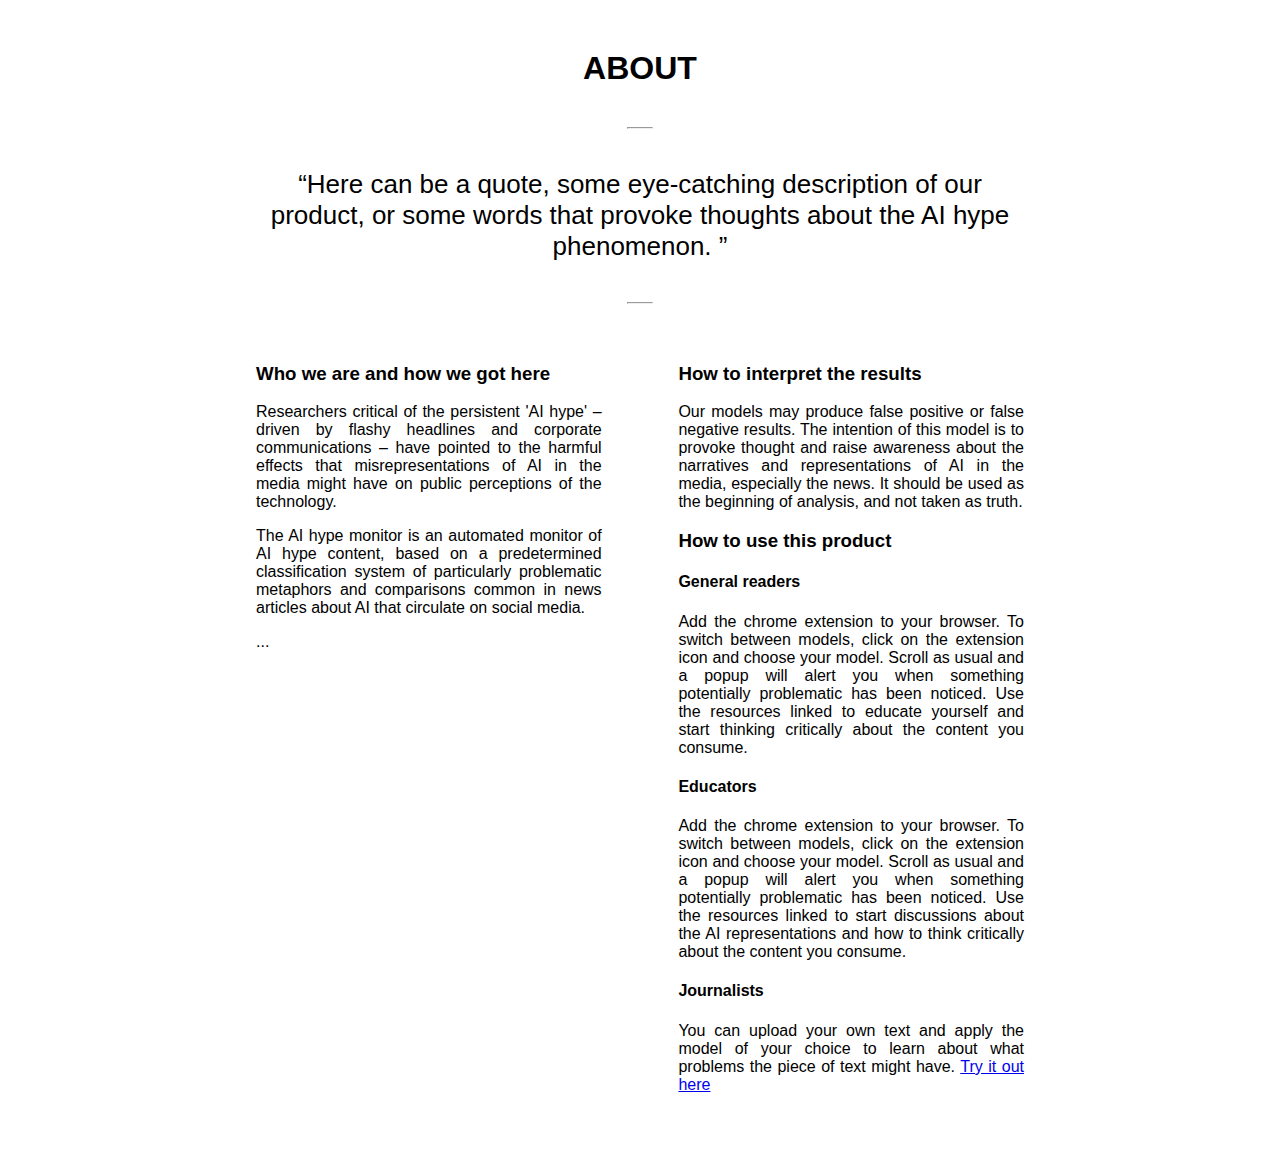
==== html/about.html @ ff91953e "built up dictionary, edited about page" ====
<!DOCTYPE html>
<html lang="en">
<head>
    <meta charset="UTF-8">
    <title>About us</title>
    <link rel="stylesheet" type="text/css" href="./css/main.css">
</head>

<body style="width: 60%; margin: auto; margin-top: 50px; margin-bottom: 50px;">
<h1>ABOUT</h1>

<hr style="width: 3%; margin-top: 40px; margin-bottom: 40px">

<div style="text-align: center; font-size: 26px">
    &ldquo;Here can be a quote, some eye-catching description of our product, or some words that provoke thoughts about
    the AI hype phenomenon. &rdquo;
</div>

<hr style="width: 3%; margin-top: 40px; margin-bottom: 40px">

<div class="row">
    <div class="col-left">
        <h3>Who we are and how we got here</h3>
        <p>Researchers critical of the persistent 'AI hype' – driven by flashy headlines and corporate communications –
            have pointed to the harmful effects that misrepresentations of AI in the media might have on public
            perceptions of the technology.</p>
        <p>The AI hype monitor is an automated monitor of AI hype content, based on a predetermined classification system of
            particularly problematic metaphors and comparisons common in news articles about AI that circulate on social
            media.</p>
        <p>...</p>
    </div>

    <div class="col-right">
        <h3>How to interpret the results</h3>
        <p>Our models may produce false positive or false negative results. The intention of this model is to provoke thought and raise awareness about 
        the narratives and representations of AI in the media, especially the news. It should be used as the beginning of analysis, and not taken as truth.</p>

        <h3>How to use this product</h3>
        <h4>General readers</h4>
        <p>Add the chrome extension to your browser. To switch between models, click on the extension icon and choose your model. 
            Scroll as usual and a popup will alert you when something potentially problematic has been noticed. Use the resources linked to educate yourself and 
            start thinking critically about the content you consume.</p>

        <h4>Educators</h4>
        <p>Add the chrome extension to your browser. To switch between models, click on the extension icon and choose your model. 
            Scroll as usual and a popup will alert you when something potentially problematic has been noticed. Use the resources linked to start discussions about 
            the AI representations and how to think critically about the content you consume.</p>

        <h4>Journalists</h4>
        <p>You can upload your own text and apply the model of your choice to learn about what problems the piece of
            text might have.
            <a href="url">Try it out here</a></p>
    </div>
</div>
</body>
</html>
---- html/css/main.css ----
/* card.html */
.card {
    box-shadow: 3px 3px 10px #888;
    width: 35%;
    margin-left: auto;
    margin-right: 0;
    font-family: Arial, Helvetica, sans-serif;
    z-index: 2000000;
    position: absolute;
    left: 1000px;
    top: 100px;
    background-color: white;
}
.collapsible {
    cursor: pointer;
    border: none;
    text-align: left;
    outline: none;
    font-size: 18px;
    font-family: inherit;
    margin-top: 30px;
    margin-bottom: 20px;
    margin-left: 25px;
}
.collapsible-content {
    display: none;  /* card content collapsed by default */
    overflow: hidden;
    margin-left: 32px;
}


/* popup.html */
body {
    font-family: Arial, Helvetica, sans-serif;
}
input[type=radio] {
    border: 0;
    width: 100%;
    height: 2em;
}
.header {
    padding: 1px;
    text-align: center;
    color: white;
    width: 300px;
    background: cornflowerblue;
}
.model-options {
    display: flex;
    margin-left: 15px;
    margin-bottom: 15px;
}
.fixed {
    width: 70%;
}
.flex-item {
    flex-grow: 1;
    position: relative;
}
.center {
    position: absolute;
    left: 50%;
    top: 40%;
}


/* about.html */
h1 {
    text-align: center;
}
p {
    text-align: justify;
}
.col-left {
    float: left;
    width: 45%;
    margin: auto;
}
.col-right {
    float: right;
    width: 45%;
    margin: auto;
}
/* clear floats after the columns */
.row:after {
    content: "";
    display: table;
    clear: both;
}
/* responsive columns */
@media screen and (max-width: 600px) {
    .col-left {
        width: 100%;
    }
    .col-right {
        width: 100%;
    }
}
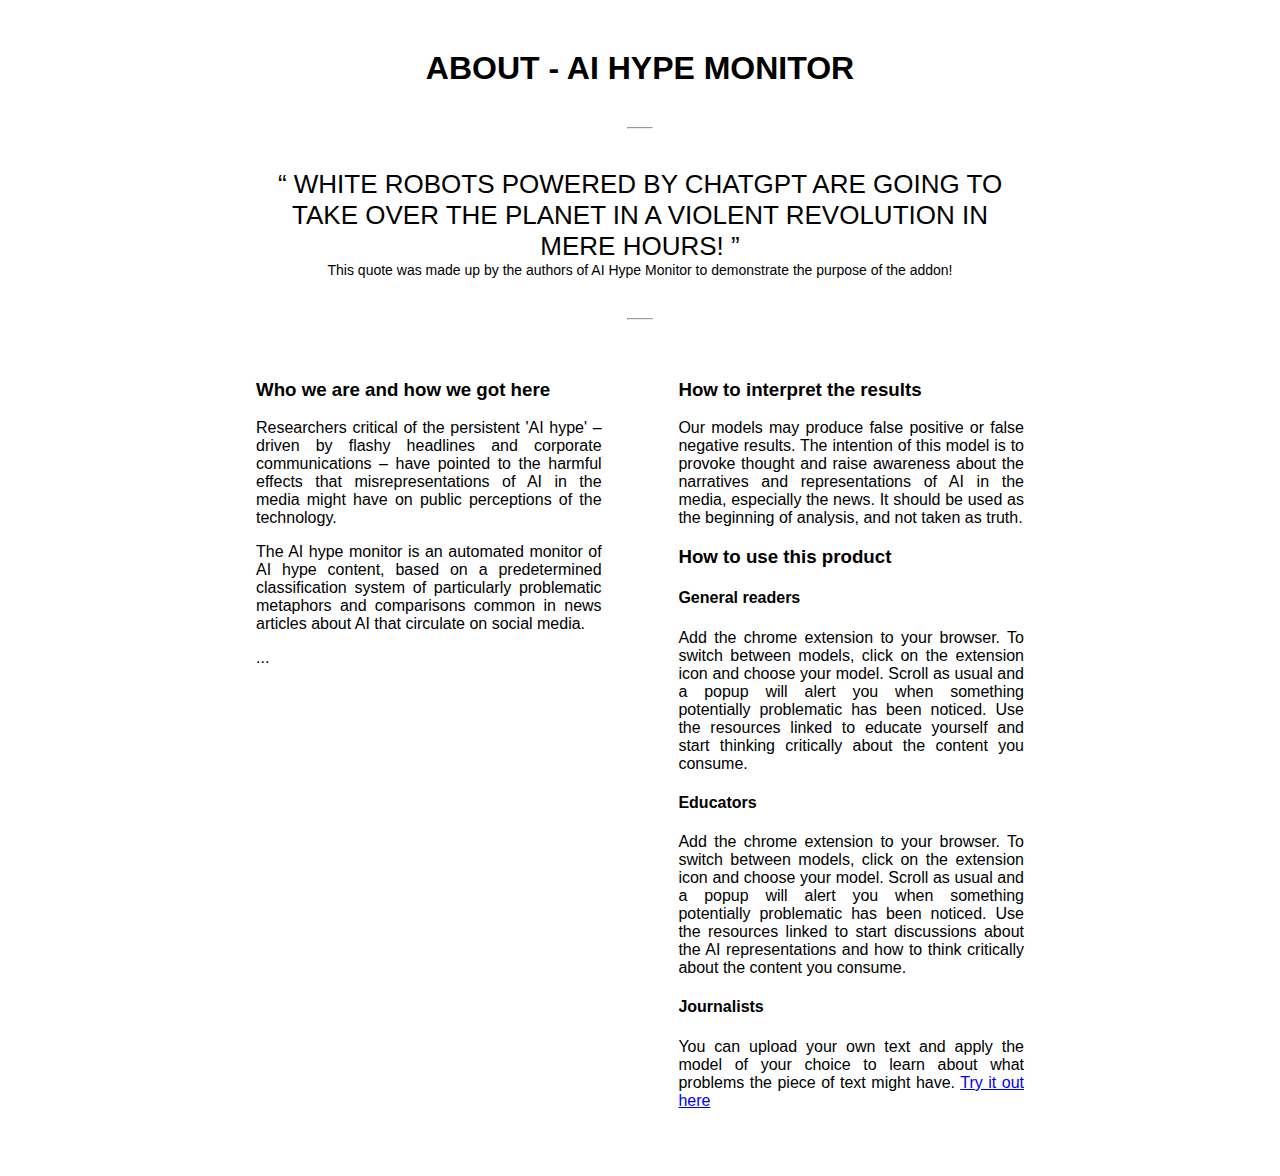
==== commit b2d1c767: "Made message stay in the top-right corner even when scrolling Added div tags to the scraping. About " ====
--- a/html/about.html
+++ b/html/about.html
@@ -3,17 +3,19 @@
 <head>
     <meta charset="UTF-8">
     <title>About us</title>
-    <link rel="stylesheet" type="text/css" href="./css/main.css">
+    <link rel="stylesheet" type="text/css" href="css/style-alpha.css">
 </head>
 
 <body style="width: 60%; margin: auto; margin-top: 50px; margin-bottom: 50px;">
-<h1>ABOUT</h1>
+<h1>ABOUT - AI HYPE MONITOR</h1>
 
 <hr style="width: 3%; margin-top: 40px; margin-bottom: 40px">
 
 <div style="text-align: center; font-size: 26px">
-    &ldquo;Here can be a quote, some eye-catching description of our product, or some words that provoke thoughts about
-    the AI hype phenomenon. &rdquo;
+    &ldquo; WHITE ROBOTS POWERED BY CHATGPT ARE GOING TO TAKE OVER THE PLANET IN A VIOLENT REVOLUTION IN MERE HOURS! &rdquo;
+</div>
+<div style="text-align: center; font-size: 14px">
+    This quote was made up by the authors of AI Hype Monitor to demonstrate the purpose of the addon!
 </div>
 
 <hr style="width: 3%; margin-top: 40px; margin-bottom: 40px">
@@ -49,8 +51,9 @@
         <h4>Journalists</h4>
         <p>You can upload your own text and apply the model of your choice to learn about what problems the piece of
             text might have.
-            <a href="url">Try it out here</a></p>
+            <a href="/html/test.html">Try it out here</a></p>
     </div>
 </div>
 </body>
+<script src="/html/js/card.js"></script>
 </html>--- a/html/css/style-alpha.css
+++ b/html/css/style-alpha.css
@@ -0,0 +1,107 @@
+/* card.html */
+.card {
+    box-shadow: 3px 3px 10px #888;
+    width: 35%;
+    padding-right: 30px;
+    font-family: Arial, Helvetica, sans-serif;
+    z-index: 2000000;
+    position: fixed;
+    left: 1000px;
+    top: 100px;
+    background-color: white;
+}
+#collapsible {
+    cursor: pointer;
+    border: none;
+    text-align: left;
+    outline: none;
+    font-size: 18px;
+    font-family: inherit;
+    margin-top: 30px;
+    margin-bottom: 20px;
+    margin-left: 25px;
+    color: black;
+    background-color: white;
+}
+.active, #collapsible:hover {
+    color: black;
+    background-color: white;
+    text-align: left;
+}
+#collapsible-content {
+    display: none;  /* card content collapsed by default */
+    overflow: hidden;
+    margin-left: 32px;
+    color: black;
+    background-color: white;
+    text-align: left;
+}
+
+
+/* popup.html */
+body {
+    font-family: Arial, Helvetica, sans-serif;
+}
+input[type=radio] {
+    border: 0;
+    width: 100%;
+    height: 2em;
+}
+.header {
+    padding: 1px;
+    text-align: center;
+    color: white;
+    width: 300px;
+    background: cornflowerblue;
+}
+.model-options {
+    display: flex;
+    margin-left: 15px;
+    margin-bottom: 15px;
+}
+.fixed {
+    width: 70%;
+}
+.flex-item {
+    flex-grow: 1;
+    position: relative;
+}
+.center {
+    position: absolute;
+    left: 50%;
+    top: 40%;
+}
+
+
+/* about.html */
+h1 {
+    text-align: center;
+}
+p {
+    text-align: justify;
+}
+.col-left {
+    float: left;
+    width: 45%;
+    margin: auto;
+}
+.col-right {
+    float: right;
+    width: 45%;
+    margin: auto;
+}
+/* clear floats after the columns */
+.row:after {
+    content: "";
+    display: table;
+    clear: both;
+}
+/* responsive columns */
+@media screen and (max-width: 600px) {
+    .col-left {
+        width: 100%;
+    }
+    .col-right {
+        width: 100%;
+    }
+}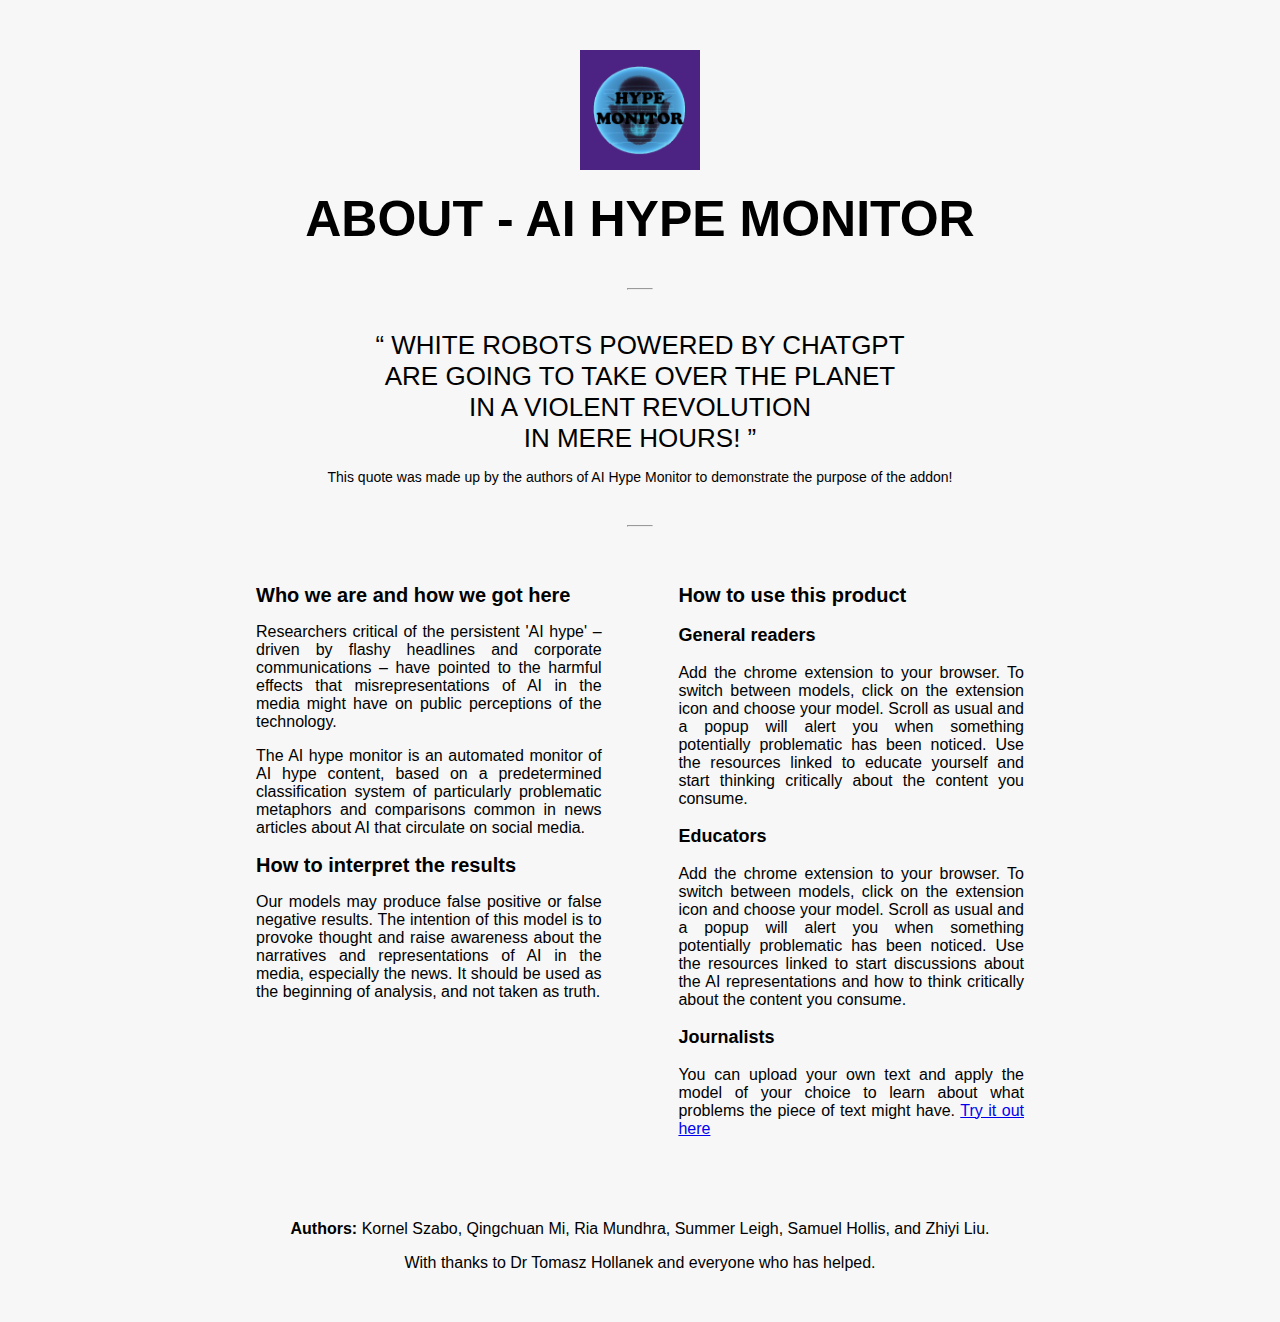
==== commit b85da615: "Add authors, acknowledgement, and logo to about; set description for AI model; add text to test butt" ====
--- a/html/about.html
+++ b/html/about.html
@@ -2,17 +2,21 @@
 <html lang="en">
 <head>
     <meta charset="UTF-8">
-    <title>About us</title>
+    <title>About - AI Hype Monitor</title>
     <link rel="stylesheet" type="text/css" href="css/style-alpha.css">
 </head>
 
-<body style="width: 60%; margin: auto; margin-top: 50px; margin-bottom: 50px;">
-<h1>ABOUT - AI HYPE MONITOR</h1>
+<body style="width: 60%; margin: auto; margin-top: 50px; margin-bottom: 50px; background: #f7f7f7">
+
+<img src="img/logo.png" alt="logo" style="margin: auto; display: block; height: 120px; padding-bottom: 20px;">
+
+<div style="font-size: 50px; text-align: center"><b>ABOUT - AI HYPE MONITOR</b></div>
 
 <hr style="width: 3%; margin-top: 40px; margin-bottom: 40px">
 
-<div style="text-align: center; font-size: 26px">
-    &ldquo; WHITE ROBOTS POWERED BY CHATGPT ARE GOING TO TAKE OVER THE PLANET IN A VIOLENT REVOLUTION IN MERE HOURS! &rdquo;
+<div style="text-align: center; font-size: 26px; padding-bottom: 15px">
+    &ldquo; WHITE ROBOTS POWERED BY CHATGPT <br> ARE GOING TO TAKE OVER THE PLANET <br> IN A VIOLENT REVOLUTION <br>
+    IN MERE HOURS! &rdquo;
 </div>
 <div style="text-align: center; font-size: 14px">
     This quote was made up by the authors of AI Hype Monitor to demonstrate the purpose of the addon!
@@ -20,40 +24,49 @@
 
 <hr style="width: 3%; margin-top: 40px; margin-bottom: 40px">
 
-<div class="row">
+<div class="row" style="padding-bottom: 50px;">
     <div class="col-left">
-        <h3>Who we are and how we got here</h3>
+        <h2 style="font-size: 20px">Who we are and how we got here</h2>
         <p>Researchers critical of the persistent 'AI hype' – driven by flashy headlines and corporate communications –
             have pointed to the harmful effects that misrepresentations of AI in the media might have on public
             perceptions of the technology.</p>
         <p>The AI hype monitor is an automated monitor of AI hype content, based on a predetermined classification system of
             particularly problematic metaphors and comparisons common in news articles about AI that circulate on social
             media.</p>
-        <p>...</p>
+
+        <h2 style="font-size: 20px">How to interpret the results</h2>
+        <p>Our models may produce false positive or false negative results. The intention of this model is to provoke thought and raise awareness about
+            the narratives and representations of AI in the media, especially the news. It should be used as the beginning of analysis, and not taken as truth.</p>
     </div>
 
     <div class="col-right">
-        <h3>How to interpret the results</h3>
-        <p>Our models may produce false positive or false negative results. The intention of this model is to provoke thought and raise awareness about 
-        the narratives and representations of AI in the media, especially the news. It should be used as the beginning of analysis, and not taken as truth.</p>
-
-        <h3>How to use this product</h3>
-        <h4>General readers</h4>
+        <h2 style="font-size: 20px">How to use this product</h2>
+        <h3>General readers</h3>
         <p>Add the chrome extension to your browser. To switch between models, click on the extension icon and choose your model. 
             Scroll as usual and a popup will alert you when something potentially problematic has been noticed. Use the resources linked to educate yourself and 
             start thinking critically about the content you consume.</p>
 
-        <h4>Educators</h4>
+        <h3>Educators</h3>
         <p>Add the chrome extension to your browser. To switch between models, click on the extension icon and choose your model. 
             Scroll as usual and a popup will alert you when something potentially problematic has been noticed. Use the resources linked to start discussions about 
             the AI representations and how to think critically about the content you consume.</p>
 
-        <h4>Journalists</h4>
+        <h3>Journalists</h3>
         <p>You can upload your own text and apply the model of your choice to learn about what problems the piece of
             text might have.
             <a href="/html/test.html">Try it out here</a></p>
     </div>
 </div>
+
+<div>
+    <p style="text-align: center">
+        <b>Authors: </b> Kornel Szabo, Qingchuan Mi, Ria Mundhra, Summer Leigh, Samuel Hollis, and Zhiyi Liu.
+    </p>
+
+    <p style="text-align: center">With thanks to Dr Tomasz Hollanek and everyone who has helped.</p>
+</div>
+
+
 </body>
 <script src="/html/js/card.js"></script>
 </html>--- a/html/css/style-alpha.css
+++ b/html/css/style-alpha.css
@@ -1,12 +1,12 @@
 /* card.html */
-.card {
+#card {
     box-shadow: 3px 3px 10px #888;
-    width: 35%;
+    width: 30%;
     padding-right: 30px;
     font-family: Arial, Helvetica, sans-serif;
     z-index: 2000000;
     position: fixed;
-    left: 1000px;
+    right: 10px;
     top: 100px;
     background-color: white;
 }
@@ -16,12 +16,36 @@
     text-align: left;
     outline: none;
     font-size: 18px;
-    font-family: inherit;
+    font-family: Arial, Helvetica, sans-serif;
     margin-top: 30px;
     margin-bottom: 20px;
     margin-left: 25px;
     color: black;
     background-color: white;
+}
+
+#pitfalls-title, #links-title {
+    font-size: 14px !important;
+    font-family: Arial, Helvetica, sans-serif !important;
+    color: black !important;
+}
+.pitfalls-text{
+    font-size: 12px !important;
+    font-family: Arial, Helvetica, sans-serif !important;
+    color: black !important;
+    line-height: 130% !important;
+}
+.links-text {
+    font-size: 12px !important;
+    font-family: Arial, Helvetica, sans-serif !important;
+    color: darkblue !important;
+    text-decoration: darkblue !important;
+}
+#title {
+    font-size: 16px !important;
+    font-family: Arial, Helvetica, sans-serif !important;
+    color: black !important;
+    font-weight: bold;
 }
 .active, #collapsible:hover {
     color: black;
@@ -71,14 +95,26 @@
     left: 50%;
     top: 40%;
 }
-
+#card-style-reset {
+    background-color: rgba(51, 51, 51, 0.05);
+    border-radius: 5px;
+    border: none;
+    color: #333333;
+    font-size: 11px;
+    cursor: pointer;
+    padding: 3px 8px;
+}
 
 /* about.html */
 h1 {
     text-align: center;
 }
+h3 {
+    font-size: 18px;
+}
 p {
     text-align: justify;
+    font-size: 16px;
 }
 .col-left {
     float: left;
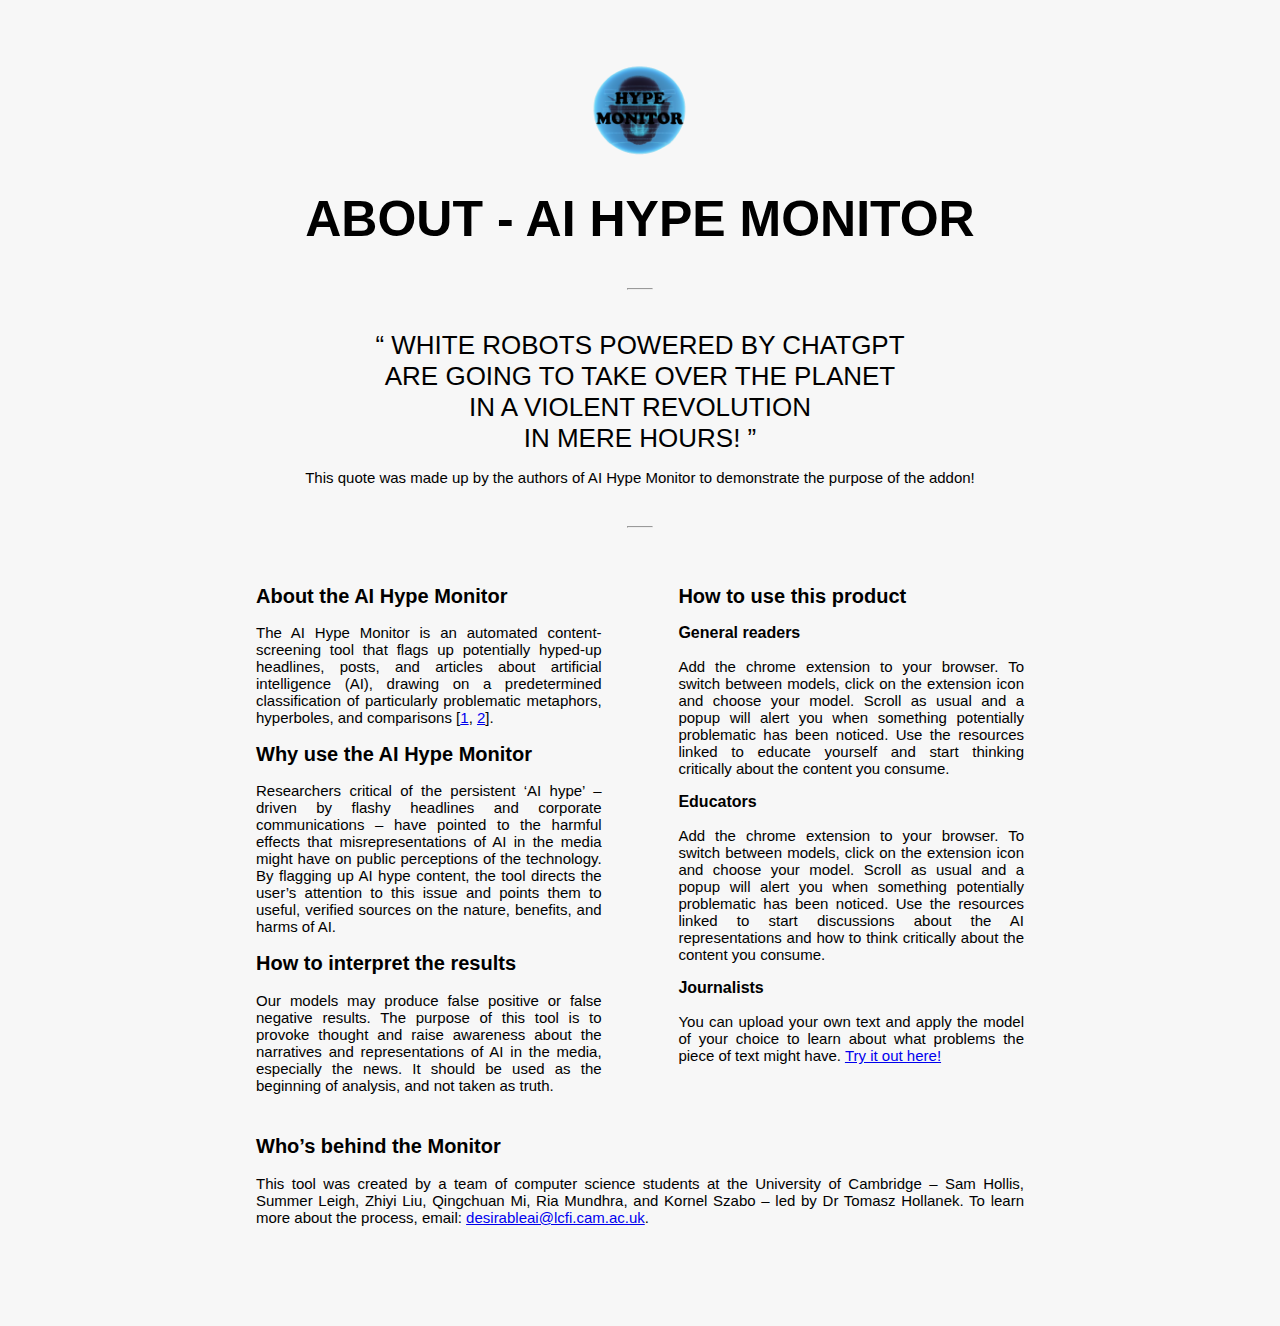
==== commit 828130fd: "Change about text according to Tom's suggestions" ====
--- a/html/about.html
+++ b/html/about.html
@@ -6,7 +6,7 @@
     <link rel="stylesheet" type="text/css" href="css/style-alpha.css">
 </head>
 
-<body style="width: 60%; margin: auto; margin-top: 50px; margin-bottom: 50px; background: #f7f7f7">
+<body style="width: 60%; margin: auto; margin-top: 50px; margin-bottom: 100px; background: #f7f7f7">
 
 <img src="img/logo.png" alt="logo" style="margin: auto; display: block; height: 120px; padding-bottom: 20px;">
 
@@ -18,52 +18,62 @@
     &ldquo; WHITE ROBOTS POWERED BY CHATGPT <br> ARE GOING TO TAKE OVER THE PLANET <br> IN A VIOLENT REVOLUTION <br>
     IN MERE HOURS! &rdquo;
 </div>
-<div style="text-align: center; font-size: 14px">
+<div style="text-align: center; font-size: 15px">
     This quote was made up by the authors of AI Hype Monitor to demonstrate the purpose of the addon!
 </div>
 
 <hr style="width: 3%; margin-top: 40px; margin-bottom: 40px">
 
-<div class="row" style="padding-bottom: 50px;">
+<div class="row" style="padding-bottom: 10px;">
     <div class="col-left">
-        <h2 style="font-size: 20px">Who we are and how we got here</h2>
-        <p>Researchers critical of the persistent 'AI hype' – driven by flashy headlines and corporate communications –
+        <h2 style="font-size: 20px">About the AI Hype Monitor</h2>
+        <p>The AI Hype Monitor is an automated content-screening tool that flags up potentially hyped-up headlines,
+            posts, and articles about artificial intelligence (AI), drawing on a predetermined classification of
+            particularly problematic metaphors, hyperboles, and comparisons
+            [<a href="https://www.cs.princeton.edu/~sayashk/ai-hype/ai-reporting-pitfalls.pdf">1</a>,
+            <a
+                    href="https://blog.betterimagesofai.org/wp-content/uploads/2023/02/Better-Images-of-AI-Guide-Feb-23.pdf">2</a>].
+        </p>
+
+        <h2 style="font-size: 20px">Why use the AI Hype Monitor</h2>
+        <p>Researchers critical of the persistent ‘AI hype’ – driven by flashy headlines and corporate communications –
             have pointed to the harmful effects that misrepresentations of AI in the media might have on public
-            perceptions of the technology.</p>
-        <p>The AI hype monitor is an automated monitor of AI hype content, based on a predetermined classification system of
-            particularly problematic metaphors and comparisons common in news articles about AI that circulate on social
-            media.</p>
+            perceptions of the technology. By flagging up AI hype content, the tool directs the user’s attention to this
+            issue and points them to useful, verified sources on the nature, benefits, and harms of AI. </p>
 
         <h2 style="font-size: 20px">How to interpret the results</h2>
-        <p>Our models may produce false positive or false negative results. The intention of this model is to provoke thought and raise awareness about
-            the narratives and representations of AI in the media, especially the news. It should be used as the beginning of analysis, and not taken as truth.</p>
+        <p>Our models may produce false positive or false negative results. The purpose of this tool is to provoke
+            thought and raise awareness about the narratives and representations of AI in the media, especially the
+            news. It should be used as the beginning of analysis, and not taken as truth.</p>
     </div>
 
     <div class="col-right">
         <h2 style="font-size: 20px">How to use this product</h2>
         <h3>General readers</h3>
-        <p>Add the chrome extension to your browser. To switch between models, click on the extension icon and choose your model. 
-            Scroll as usual and a popup will alert you when something potentially problematic has been noticed. Use the resources linked to educate yourself and 
-            start thinking critically about the content you consume.</p>
+        <p>Add the chrome extension to your browser. To switch between models, click on the extension icon and choose
+            your model.
+            Scroll as usual and a popup will alert you when something potentially problematic has been noticed. Use the
+            resources linked to educate yourself and start thinking critically about the content you consume.</p>
 
         <h3>Educators</h3>
-        <p>Add the chrome extension to your browser. To switch between models, click on the extension icon and choose your model. 
-            Scroll as usual and a popup will alert you when something potentially problematic has been noticed. Use the resources linked to start discussions about 
-            the AI representations and how to think critically about the content you consume.</p>
+        <p>Add the chrome extension to your browser. To switch between models, click on the extension icon and choose
+            your model.
+            Scroll as usual and a popup will alert you when something potentially problematic has been noticed. Use the
+            resources linked to start discussions about the AI representations and how to think critically about the
+            content you consume.</p>
 
         <h3>Journalists</h3>
         <p>You can upload your own text and apply the model of your choice to learn about what problems the piece of
             text might have.
-            <a href="/html/test.html">Try it out here</a></p>
+            <a href="/html/test.html">Try it out here!</a></p>
     </div>
 </div>
 
 <div>
-    <p style="text-align: center">
-        <b>Authors: </b> Kornel Szabo, Qingchuan Mi, Ria Mundhra, Summer Leigh, Samuel Hollis, and Zhiyi Liu.
-    </p>
-
-    <p style="text-align: center">With thanks to Dr Tomasz Hollanek and everyone who has helped.</p>
+    <h2 style="font-size: 20px">Who’s behind the Monitor</h2>
+    <p>This tool was created by a team of computer science students at the University of Cambridge – Sam Hollis,
+        Summer Leigh, Zhiyi Liu, Qingchuan Mi, Ria Mundhra, and Kornel Szabo – led by Dr Tomasz Hollanek. To learn
+        more about the process, email: <a href="mailto: desirableai@lcfi.cam.ac.uk">desirableai@lcfi.cam.ac.uk</a>.</p>
 </div>
 
 
--- a/html/css/style-alpha.css
+++ b/html/css/style-alpha.css
@@ -110,11 +110,11 @@
     text-align: center;
 }
 h3 {
-    font-size: 18px;
+    font-size: 16px;
 }
 p {
     text-align: justify;
-    font-size: 16px;
+    font-size: 15px;
 }
 .col-left {
     float: left;
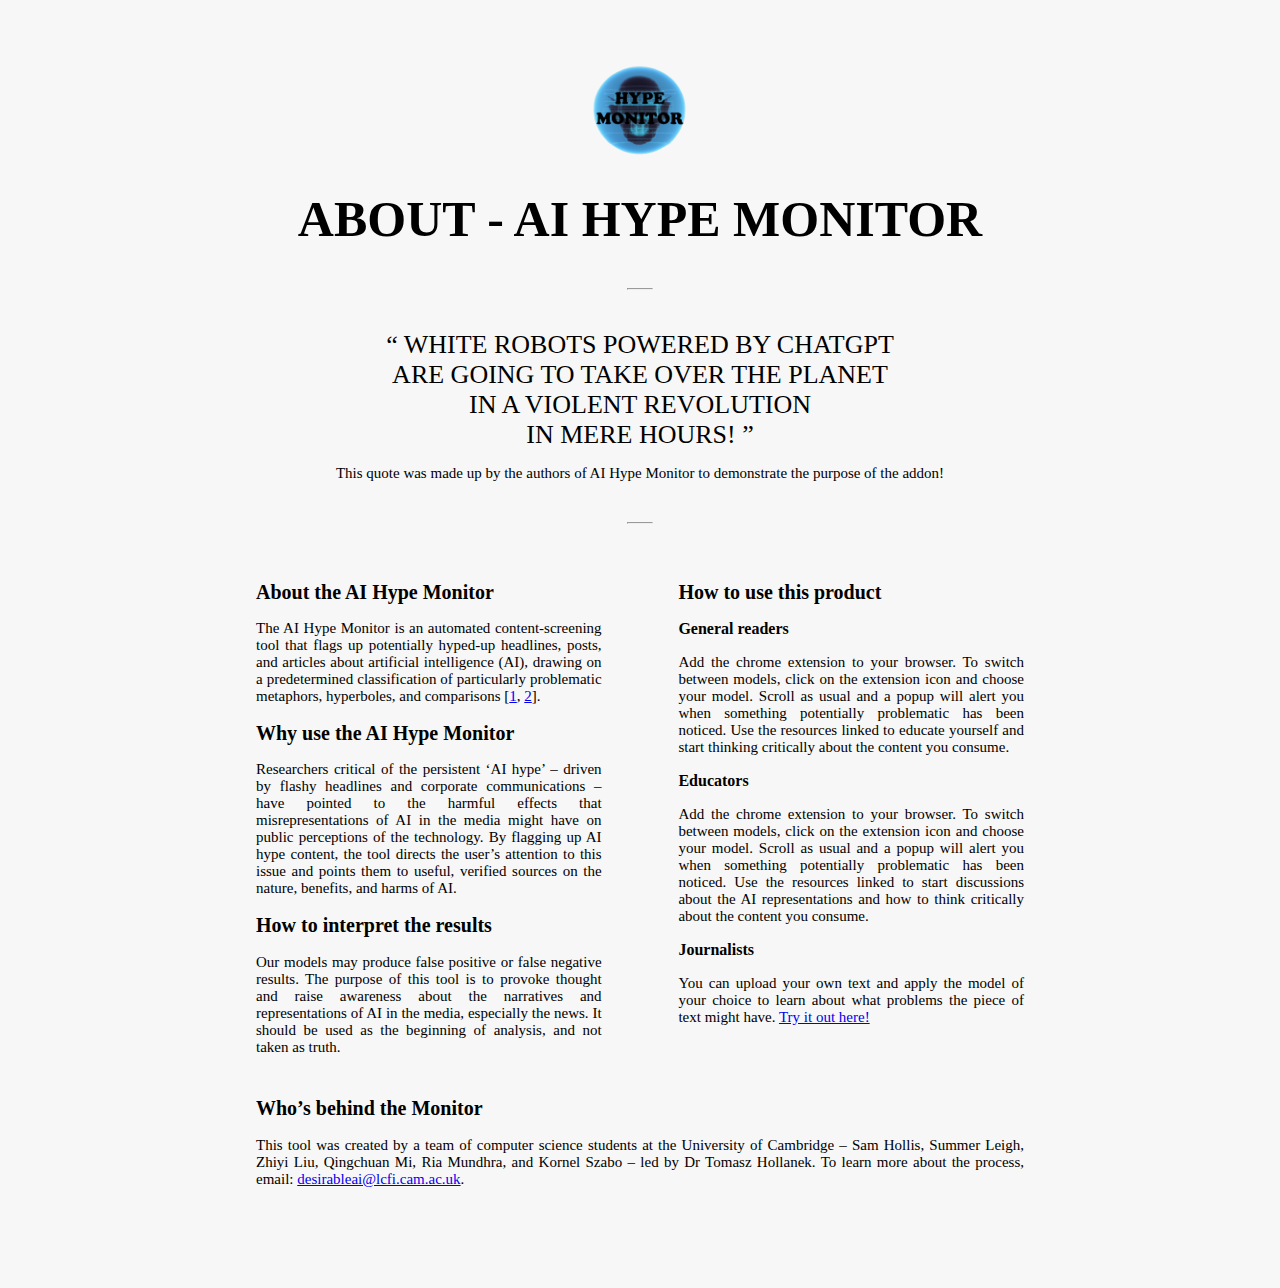
==== commit 64f18872: "css has namespaces now, so styles wont clash" ====
--- a/html/about.html
+++ b/html/about.html
@@ -1,5 +1,6 @@
 <!DOCTYPE html>
 <html lang="en">
+
 <head>
     <meta charset="UTF-8">
     <title>About - AI Hype Monitor</title>
@@ -7,76 +8,96 @@
 </head>
 
 <body style="width: 60%; margin: auto; margin-top: 50px; margin-bottom: 100px; background: #f7f7f7">
+    <div id="alpha-about">
 
-<img src="img/logo.png" alt="logo" style="margin: auto; display: block; height: 120px; padding-bottom: 20px;">
+        <img src="img/logo.png" alt="logo" style="margin: auto; display: block; height: 120px; padding-bottom: 20px;">
 
-<div style="font-size: 50px; text-align: center"><b>ABOUT - AI HYPE MONITOR</b></div>
+        <div style="font-size: 50px; text-align: center"><b>ABOUT - AI HYPE MONITOR</b></div>
 
-<hr style="width: 3%; margin-top: 40px; margin-bottom: 40px">
+        <hr style="width: 3%; margin-top: 40px; margin-bottom: 40px">
 
-<div style="text-align: center; font-size: 26px; padding-bottom: 15px">
-    &ldquo; WHITE ROBOTS POWERED BY CHATGPT <br> ARE GOING TO TAKE OVER THE PLANET <br> IN A VIOLENT REVOLUTION <br>
-    IN MERE HOURS! &rdquo;
-</div>
-<div style="text-align: center; font-size: 15px">
-    This quote was made up by the authors of AI Hype Monitor to demonstrate the purpose of the addon!
-</div>
+        <div style="text-align: center; font-size: 26px; padding-bottom: 15px">
+            &ldquo; WHITE ROBOTS POWERED BY CHATGPT <br> ARE GOING TO TAKE OVER THE PLANET <br> IN A VIOLENT REVOLUTION
+            <br>
+            IN MERE HOURS! &rdquo;
+        </div>
+        <div style="text-align: center; font-size: 15px">
+            This quote was made up by the authors of AI Hype Monitor to demonstrate the purpose of the addon!
+        </div>
 
-<hr style="width: 3%; margin-top: 40px; margin-bottom: 40px">
+        <hr style="width: 3%; margin-top: 40px; margin-bottom: 40px">
 
-<div class="row" style="padding-bottom: 10px;">
-    <div class="col-left">
-        <h2 style="font-size: 20px">About the AI Hype Monitor</h2>
-        <p>The AI Hype Monitor is an automated content-screening tool that flags up potentially hyped-up headlines,
-            posts, and articles about artificial intelligence (AI), drawing on a predetermined classification of
-            particularly problematic metaphors, hyperboles, and comparisons
-            [<a href="https://www.cs.princeton.edu/~sayashk/ai-hype/ai-reporting-pitfalls.pdf">1</a>,
-            <a
-                    href="https://blog.betterimagesofai.org/wp-content/uploads/2023/02/Better-Images-of-AI-Guide-Feb-23.pdf">2</a>].
-        </p>
+        <div class="row" style="padding-bottom: 10px;">
+            <div class="col-left">
+                <h2 class="about-h2">About the AI Hype Monitor</h2>
+                <p style="font-size: 15px; text-align: justify;">The AI Hype Monitor is an automated content-screening
+                    tool that
+                    flags up potentially hyped-up headlines, posts, and articles about artificial intelligence (AI),
+                    drawing
+                    on a predetermined classification of particularly problematic metaphors, hyperboles, and comparisons
+                    [<a href="https://www.cs.princeton.edu/~sayashk/ai-hype/ai-reporting-pitfalls.pdf">1</a>,
+                    <a
+                        href="https://blog.betterimagesofai.org/wp-content/uploads/2023/02/Better-Images-of-AI-Guide-Feb-23.pdf">2</a>].
+                </p>
 
-        <h2 style="font-size: 20px">Why use the AI Hype Monitor</h2>
-        <p>Researchers critical of the persistent ‘AI hype’ – driven by flashy headlines and corporate communications –
-            have pointed to the harmful effects that misrepresentations of AI in the media might have on public
-            perceptions of the technology. By flagging up AI hype content, the tool directs the user’s attention to this
-            issue and points them to useful, verified sources on the nature, benefits, and harms of AI. </p>
+                <h2 class="about-h2">Why use the AI Hype Monitor</h2>
+                <p style="font-size: 15px; text-align: justify;">Researchers critical of the persistent ‘AI hype’ –
+                    driven by
+                    flashy headlines and corporate communications –
+                    have pointed to the harmful effects that misrepresentations of AI in the media might have on public
+                    perceptions of the technology. By flagging up AI hype content, the tool directs the user’s attention
+                    to this
+                    issue and points them to useful, verified sources on the nature, benefits, and harms of AI. </p>
 
-        <h2 style="font-size: 20px">How to interpret the results</h2>
-        <p>Our models may produce false positive or false negative results. The purpose of this tool is to provoke
-            thought and raise awareness about the narratives and representations of AI in the media, especially the
-            news. It should be used as the beginning of analysis, and not taken as truth.</p>
+                <h2 class="about-h2">How to interpret the results</h2>
+                <p style="font-size: 15px; text-align: justify;">Our models may produce false positive or false negative
+                    results. The purpose of this tool is to provoke thought and raise awareness about the narratives and
+                    representations of AI in the media, especially the news. It should be used as the beginning of
+                    analysis,
+                    and not taken as truth.</p>
+            </div>
+
+            <div class="col-right">
+                <h2 class="about-h2">How to use this product</h2>
+                <h3 class="about-h3">General readers</h3>
+                <p style="font-size: 15px; text-align: justify;">Add the chrome extension to your browser. To switch
+                    between
+                    models, click on the extension icon and choose your model.
+                    Scroll as usual and a popup will alert you when something potentially problematic has been noticed.
+                    Use the
+                    resources linked to educate yourself and start thinking critically about the content you consume.
+                </p>
+
+                <h3 class="about-h3">Educators</h3>
+                <p style="font-size: 15px; text-align: justify;">Add the chrome extension to your browser. To switch
+                    between
+                    models, click on the extension icon and choose your model.
+                    Scroll as usual and a popup will alert you when something potentially problematic has been noticed.
+                    Use the
+                    resources linked to start discussions about the AI representations and how to think critically about
+                    the
+                    content you consume.</p>
+
+                <h3 class="about-h3">Journalists</h3>
+                <p style="font-size: 15px; text-align: justify;">You can upload your own text and apply the model of
+                    your choice
+                    to learn about what problems the piece of text might have.
+                    <a href="/html/test.html">Try it out here!</a>
+                </p>
+            </div>
+        </div>
+
+        <div>
+            <h2 class="about-h2">Who’s behind the Monitor</h2>
+            <p style="font-size: 15px; text-align: justify;">This tool was created by a team of computer science
+                students at the
+                University of Cambridge – Sam Hollis, Summer Leigh, Zhiyi Liu, Qingchuan Mi, Ria Mundhra, and Kornel
+                Szabo –
+                led by Dr Tomasz Hollanek. To learn more about the process, email: <a
+                    href="mailto: desirableai@lcfi.cam.ac.uk">desirableai@lcfi.cam.ac.uk</a>.</p>
+        </div>
     </div>
-
-    <div class="col-right">
-        <h2 style="font-size: 20px">How to use this product</h2>
-        <h3>General readers</h3>
-        <p>Add the chrome extension to your browser. To switch between models, click on the extension icon and choose
-            your model.
-            Scroll as usual and a popup will alert you when something potentially problematic has been noticed. Use the
-            resources linked to educate yourself and start thinking critically about the content you consume.</p>
-
-        <h3>Educators</h3>
-        <p>Add the chrome extension to your browser. To switch between models, click on the extension icon and choose
-            your model.
-            Scroll as usual and a popup will alert you when something potentially problematic has been noticed. Use the
-            resources linked to start discussions about the AI representations and how to think critically about the
-            content you consume.</p>
-
-        <h3>Journalists</h3>
-        <p>You can upload your own text and apply the model of your choice to learn about what problems the piece of
-            text might have.
-            <a href="/html/test.html">Try it out here!</a></p>
-    </div>
-</div>
-
-<div>
-    <h2 style="font-size: 20px">Who’s behind the Monitor</h2>
-    <p>This tool was created by a team of computer science students at the University of Cambridge – Sam Hollis,
-        Summer Leigh, Zhiyi Liu, Qingchuan Mi, Ria Mundhra, and Kornel Szabo – led by Dr Tomasz Hollanek. To learn
-        more about the process, email: <a href="mailto: desirableai@lcfi.cam.ac.uk">desirableai@lcfi.cam.ac.uk</a>.</p>
-</div>
-
-
 </body>
 <script src="/html/js/card.js"></script>
+
 </html>--- a/html/css/style-alpha.css
+++ b/html/css/style-alpha.css
@@ -1,8 +1,7 @@
 /* card.html */
-#card {
+#alpha-card #card {
     box-shadow: 3px 3px 10px #888;
-    width: 30%;
-    padding-right: 30px;
+    width: 32%;
     font-family: Arial, Helvetica, sans-serif;
     z-index: 2000000;
     position: fixed;
@@ -10,7 +9,19 @@
     top: 100px;
     background-color: white;
 }
-#collapsible {
+#alpha-card #close {
+    position: absolute;
+    right: 10px;
+    top: 10px;
+    border: none;
+    background-color: white;
+    color: #888888;
+    font-size: 20px;
+}
+#alpha-card .active, #close:hover {
+    color: #333333;
+}
+#alpha-card #collapsible {
     cursor: pointer;
     border: none;
     text-align: left;
@@ -22,80 +33,85 @@
     margin-left: 25px;
     color: black;
     background-color: white;
+    padding-right: 30px;
+}
+#alpha-card .active, #collapsible:hover {
+    color: black;
+    background-color: white;
+    border: none;
+    text-align: left;
 }
 
-#pitfalls-title, #links-title {
+#alpha-card #pitfalls-title, #links-title {
     font-size: 14px !important;
     font-family: Arial, Helvetica, sans-serif !important;
     color: black !important;
 }
-.pitfalls-text{
+#alpha-card .pitfalls-text{
     font-size: 12px !important;
     font-family: Arial, Helvetica, sans-serif !important;
     color: black !important;
     line-height: 130% !important;
 }
-.links-text {
+#alpha-card .links-text {
     font-size: 12px !important;
     font-family: Arial, Helvetica, sans-serif !important;
     color: darkblue !important;
     text-decoration: darkblue !important;
 }
-#title {
+#alpha-card #title {
     font-size: 16px !important;
     font-family: Arial, Helvetica, sans-serif !important;
     color: black !important;
     font-weight: bold;
 }
-.active, #collapsible:hover {
-    color: black;
-    background-color: white;
-    text-align: left;
-}
-#collapsible-content {
+#alpha-card #collapsible-content {
     display: none;  /* card content collapsed by default */
     overflow: hidden;
     margin-left: 32px;
     color: black;
     background-color: white;
     text-align: left;
+    max-height: 50vh;
+    overflow-y: auto;  /* scrolling enabled when text is clipped */
+    padding-right: 30px;
 }
 
 
 /* popup.html */
-body {
+#alpha-popup body {
     font-family: Arial, Helvetica, sans-serif;
 }
-input[type=radio] {
+#alpha-popup input[type=radio] {
     border: 0;
     width: 100%;
     height: 2em;
 }
-.header {
+#alpha-popup .header {
     padding: 1px;
     text-align: center;
     color: white;
     width: 300px;
     background: cornflowerblue;
 }
-.model-options {
+#alpha-popup .model-options {
     display: flex;
     margin-left: 15px;
     margin-bottom: 15px;
 }
-.fixed {
+#alpha-popup .fixed {
     width: 70%;
 }
-.flex-item {
+#alpha-popup .flex-item {
     flex-grow: 1;
     position: relative;
 }
-.center {
+#alpha-popup .center {
     position: absolute;
     left: 50%;
     top: 40%;
 }
-#card-style-reset {
+#alpha-popup #card-style-reset {
     background-color: rgba(51, 51, 51, 0.05);
     border-radius: 5px;
     border: none;
@@ -106,38 +122,34 @@
 }
 
 /* about.html */
-h1 {
-    text-align: center;
+#alpha-about .about-h2 {
+    font-size: 20px
 }
-h3 {
+#alpha-about .about-h3 {
     font-size: 16px;
 }
-p {
-    text-align: justify;
-    font-size: 15px;
-}
-.col-left {
+#alpha-about .col-left {
     float: left;
     width: 45%;
     margin: auto;
 }
-.col-right {
+#alpha-about .col-right {
     float: right;
     width: 45%;
     margin: auto;
 }
 /* clear floats after the columns */
-.row:after {
+#alpha-about .row:after {
     content: "";
     display: table;
     clear: both;
 }
 /* responsive columns */
 @media screen and (max-width: 600px) {
-    .col-left {
+    #alpha-about .col-left {
         width: 100%;
     }
-    .col-right {
+    #alpha-about .col-right {
         width: 100%;
     }
 }